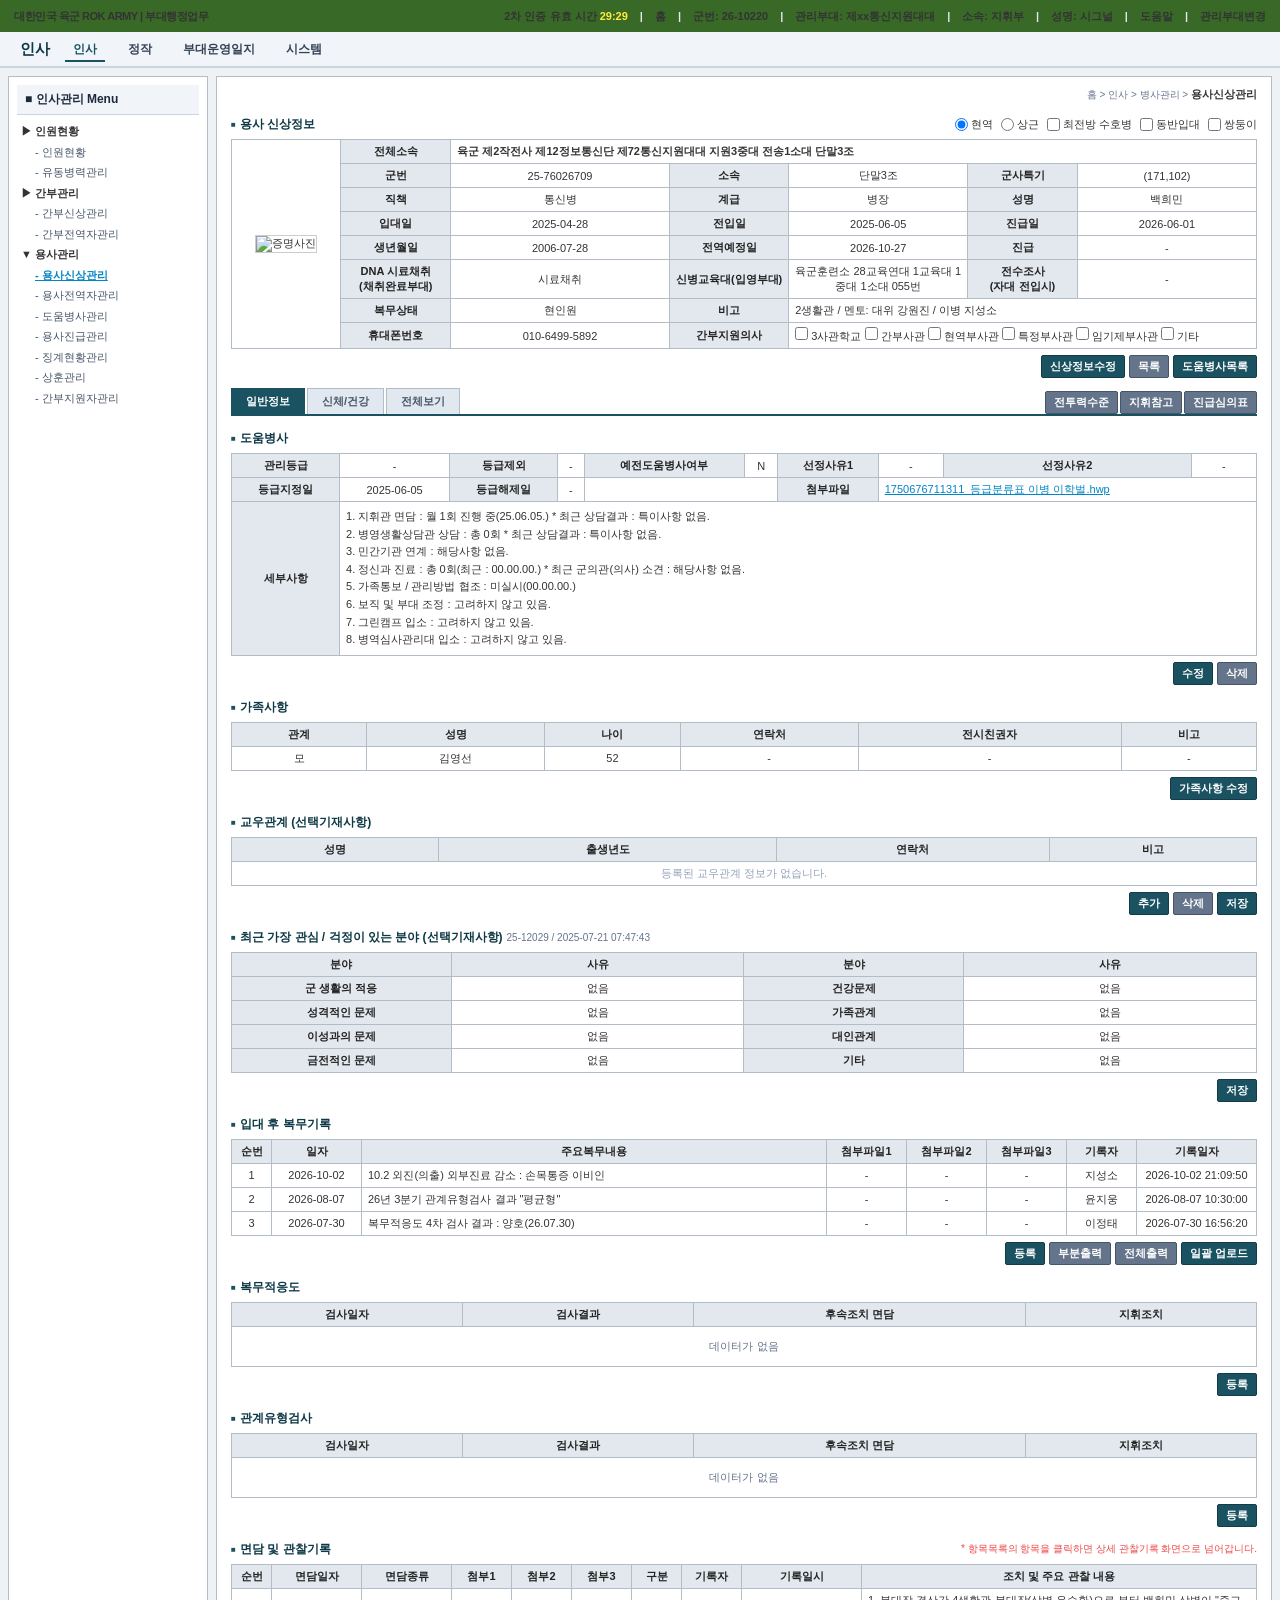
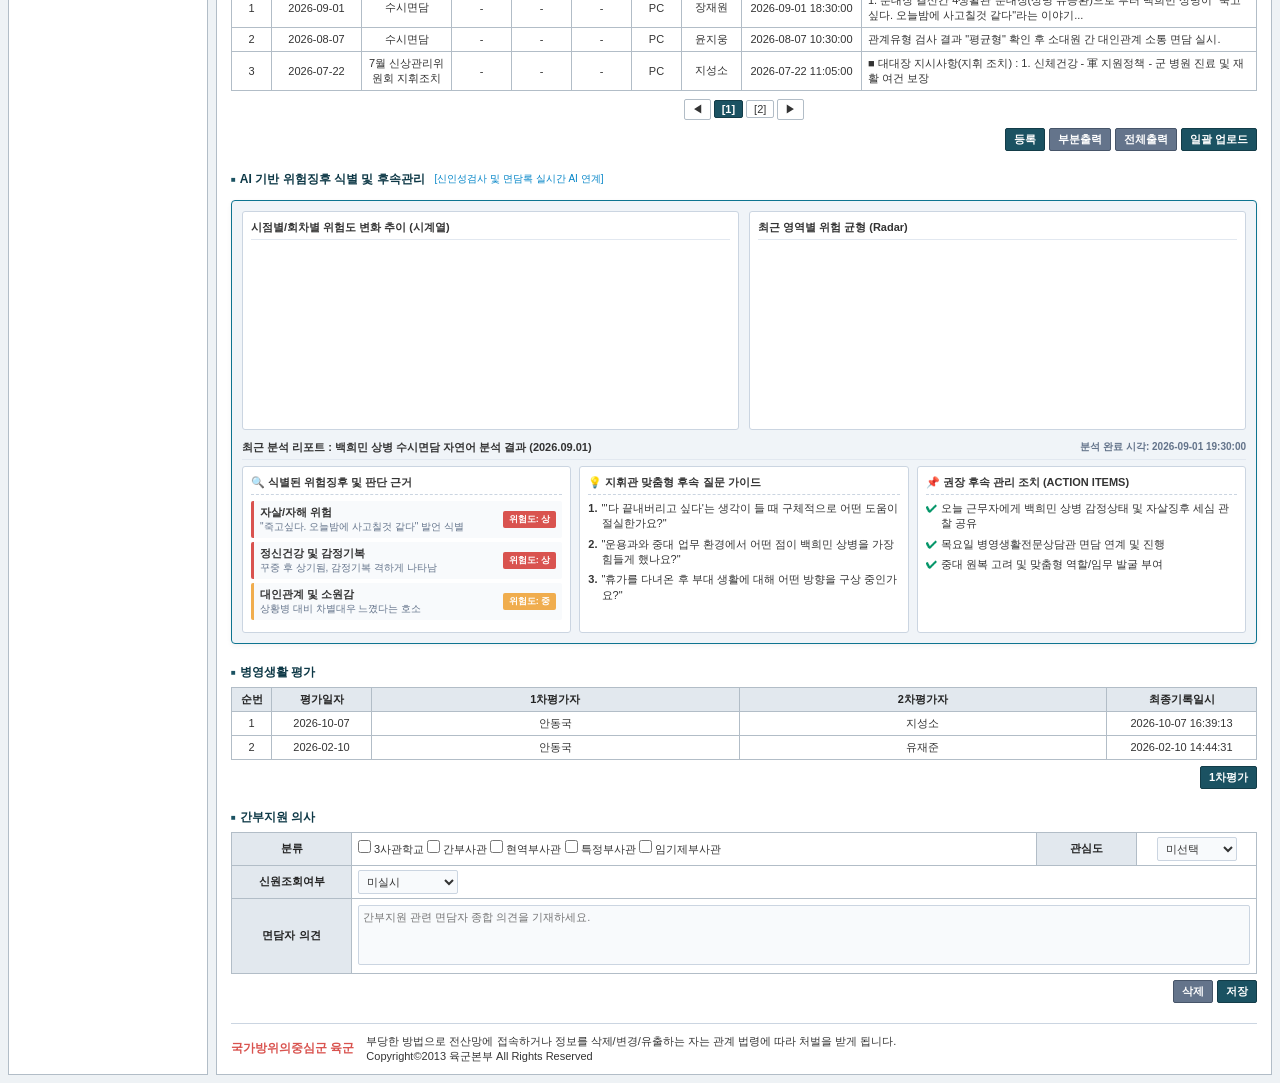
==== JSS/연통_모듈화/index.html @ 298006aa "3rd version" ====
<!DOCTYPE html>
<html lang="ko">
<head>
    <meta charset="UTF-8">
    <meta name="viewport" content="width=device-width, initial-scale=1.0">
    <title>부대행정업무 - 용사신상관리</title>
    <script src="https://cdn.jsdelivr.net/npm/chart.js"></script>
    <link rel="stylesheet" href="css/style.css">
</head>
<body>

    <!-- 상단 헤더 영역 -->
    <header class="top-system-header">
        <div class="brand">
            <span>대한민국 육군 ROK ARMY | 부대행정업무</span>
        </div>
        <div class="user-info-bar">
            <span>2차 인증 유효 시간 <strong id="timer">29:30</strong></span> |
            <span>홈</span> |
            <span>군번: 26-10220</span> |
            <span>관리부대: 제xx통신지원대대</span> |
            <span>소속: 지휘부</span> |
            <span>성명: 시그널</span> |
            <span>도움말</span> |
            <span>관리부대변경</span>
        </div>
    </header>

    <!-- 메인 네비게이션 -->
    <nav class="main-nav-bar">
        <div class="nav-title-group">
            <h1>인사</h1>
            <ul class="nav-menu-list">
                <li class="active"><a href="#">인사</a></li>
                <li><a href="#">정작</a></li>
                <li><a href="#">부대운영일지</a></li>
                <li><a href="#">시스템</a></li>
            </ul>
        </div>
    </nav>

    <div class="app-container">
        <!-- 좌측 사이드바 -->
        <aside class="sidebar">
            <div class="sidebar-title">■ 인사관리 Menu</div>
            <ul class="tree-menu">
                <li>
                    <div class="tree-node">▶ 인원현황</div>
                    <ul class="tree-sub">
                        <li>- 인원현황</li>
                        <li>- 유동병력관리</li>
                    </ul>
                </li>
                <li>
                    <div class="tree-node">▶ 간부관리</div>
                    <ul class="tree-sub">
                        <li>- 간부신상관리</li>
                        <li>- 간부전역자관리</li>
                    </ul>
                </li>
                <li>
                    <div class="tree-node">▼ 용사관리</div>
                    <ul class="tree-sub">
                        <li class="active">- 용사신상관리</li>
                        <li>- 용사전역자관리</li>
                        <li>- 도움병사관리</li>
                        <li>- 용사진급관리</li>
                        <li>- 징계현황관리</li>
                        <li>- 상훈관리</li>
                        <li>- 간부지원자관리</li>
                    </ul>
                </li>
            </ul>
        </aside>

        <!-- 메인 콘텐츠 영역 -->
        <main class="main-content">
            <div class="breadcrumb">홈 > 인사 > 병사관리 > <strong>용사신상관리</strong></div>

            <div class="section-header">
                <h2>용사 신상정보</h2>
                <div class="checkbox-group">
                    <label class="checkbox-label"><input type="radio" name="service_type" checked> 현역</label>
                    <label class="checkbox-label"><input type="radio" name="service_type"> 상근</label>
                    <label class="checkbox-label"><input type="checkbox"> 최전방 수호병</label>
                    <label class="checkbox-label"><input type="checkbox"> 동반입대</label>
                    <label class="checkbox-label"><input type="checkbox"> 쌍둥이</label>
                </div>
            </div>

            <!-- 용사 인적사항 테이블 -->
            <table class="army-table">
                <colgroup>
                    <col width="110">
                    <col width="110">
                    <col width="220">
                    <col width="110">
                    <col width="180">
                    <col width="110">
                    <col width="180">
                </colgroup>
                <tr>
                    <td rowspan="8" style="padding: 4px;">
                        <img src="https://placehold.co/95x120/1b5262/ffffff?text=ROK+ARMY" alt="증명사진" style="width: 95px; height: 120px; border: 1px solid #ccc; object-fit: cover;">
                    </td>
                    <th>전체소속</th>
                    <td colspan="5" class="left" style="font-weight: bold;">육군 제2작전사 제12정보통신단 제72통신지원대대 지원3중대 전송1소대 단말3조</td>
                </tr>
                <tr>
                    <th>군번</th>
                    <td>25-76026709</td>
                    <th>소속</th>
                    <td>단말3조</td>
                    <th>군사특기</th>
                    <td>(171,102)</td>
                </tr>
                <tr>
                    <th>직책</th>
                    <td>통신병</td>
                    <th>계급</th>
                    <td>병장</td>
                    <th>성명</th>
                    <td>백희민</td>
                </tr>
                <tr>
                    <th>입대일</th>
                    <td>2025-04-28</td>
                    <th>전입일</th>
                    <td>2025-06-05</td>
                    <th>진급일</th>
                    <td>2026-06-01</td>
                </tr>
                <tr>
                    <th>생년월일</th>
                    <td>2006-07-28</td>
                    <th>전역예정일</th>
                    <td>2026-10-27</td>
                    <th>진급</th>
                    <td>-</td>
                </tr>
                <tr>
                    <th>DNA 시료채취<br>(채취완료부대)</th>
                    <td>시료채취</td>
                    <th>신병교육대(입영부대)</th>
                    <td>육군훈련소 28교육연대 1교육대 1중대 1소대 055번</td>
                    <th>전수조사<br>(자대 전입시)</th>
                    <td>-</td>
                </tr>
                <tr>
                    <th>복무상태</th>
                    <td>현인원</td>
                    <th>비고</th>
                    <td colspan="3" class="left">2생활관 / 멘토: 대위 강원진 / 이병 지성소</td>
                </tr>
                <tr>
                    <th>휴대폰번호</th>
                    <td>010-6499-5892</td>
                    <th>간부지원의사</th>
                    <td colspan="3" class="left">
                        <label><input type="checkbox"> 3사관학교</label>
                        <label><input type="checkbox"> 간부사관</label>
                        <label><input type="checkbox"> 현역부사관</label>
                        <label><input type="checkbox"> 특정부사관</label>
                        <label><input type="checkbox"> 임기제부사관</label>
                        <label><input type="checkbox"> 기타</label>
                    </td>
                </tr>
            </table>

            <div class="btn-group" style="margin-bottom: 10px;">
                <button class="btn" onclick="showMsg('신상정보 수정 화면으로 이동합니다.')">신상정보수정</button>
                <button class="btn btn-secondary">목록</button>
                <button class="btn">도움병사목록</button>
            </div>

            <div class="tab-container">
                <div class="tab-group">
                    <div class="tab-item active">일반정보</div>
                    <div class="tab-item">신체/건강</div>
                    <div class="tab-item">전체보기</div>
                </div>
                <div class="tab-group">
                    <button class="btn btn-secondary">전투력수준</button>
                    <button class="btn btn-secondary">지휘참고</button>
                    <button class="btn btn-secondary">진급심의표</button>
                </div>
            </div>

            <!-- 도움병사 정보 -->
            <div class="section-header">
                <h2>도움병사</h2>
            </div>
            <table class="army-table">
                <tr>
                    <th>관리등급</th>
                    <td>-</td>
                    <th>등급제외</th>
                    <td>-</td>
                    <th>예전도움병사여부</th>
                    <td>N</td>
                    <th>선정사유1</th>
                    <td>-</td>
                    <th>선정사유2</th>
                    <td>-</td>
                </tr>
                <tr>
                    <th>등급지정일</th>
                    <td>2025-06-05</td>
                    <th>등급해제일</th>
                    <td>-</td>
                    <td colspan="2"></td>
                    <th>첨부파일</th>
                    <td colspan="3" class="left"><a href="#" style="color:#0284c7; text-decoration: underline;">1750676711311_등급분류표 이병 이학벌.hwp</a></td>
                </tr>
                <tr>
                    <th>세부사항</th>
                    <td colspan="9" class="left" style="line-height: 1.6; padding: 6px;">
                        1. 지휘관 면담 : 월 1회 진행 중(25.06.05.) * 최근 상담결과 : 특이사항 없음.<br>
                        2. 병영생활상담관 상담 : 총 0회 * 최근 상담결과 : 특이사항 없음.<br>
                        3. 민간기관 연계 : 해당사항 없음.<br>
                        4. 정신과 진료 : 총 0회(최근 : 00.00.00.) * 최근 군의관(의사) 소견 : 해당사항 없음.<br>
                        5. 가족통보 / 관리방법 협조 : 미실시(00.00.00.)<br>
                        6. 보직 및 부대 조정 : 고려하지 않고 있음.<br>
                        7. 그린캠프 입소 : 고려하지 않고 있음.<br>
                        8. 병역심사관리대 입소 : 고려하지 않고 있음.
                    </td>
                </tr>
            </table>
            <div class="btn-group">
                <button class="btn">수정</button>
                <button class="btn btn-secondary">삭제</button>
            </div>

            <!-- 가족사항 -->
            <div class="section-header">
                <h2>가족사항</h2>
            </div>
            <table class="army-table">
                <thead>
                    <tr>
                        <th>관계</th>
                        <th>성명</th>
                        <th>나이</th>
                        <th>연락처</th>
                        <th>전시친권자</th>
                        <th>비고</th>
                    </tr>
                </thead>
                <tbody>
                    <tr>
                        <td>모</td>
                        <td>김영선</td>
                        <td>52</td>
                        <td>-</td>
                        <td>-</td>
                        <td>-</td>
                    </tr>
                </tbody>
            </table>
            <div class="btn-group">
                <button class="btn">가족사항 수정</button>
            </div>

            <!-- 교우관계 -->
            <div class="section-header">
                <h2>교우관계 (선택기재사항)</h2>
            </div>
            <table class="army-table">
                <thead>
                    <tr>
                        <th>성명</th>
                        <th>출생년도</th>
                        <th>연락처</th>
                        <th>비고</th>
                    </tr>
                </thead>
                <tbody>
                    <tr>
                        <td colspan="4" style="color: #94a3b8;">등록된 교우관계 정보가 없습니다.</td>
                    </tr>
                </tbody>
            </table>
            <div class="btn-group">
                <button class="btn">추가</button>
                <button class="btn btn-secondary">삭제</button>
                <button class="btn">저장</button>
            </div>

            <!-- 최근 가장 관심/걱정 분야 -->
            <div class="section-header">
                <h2>최근 가장 관심 / 걱정이 있는 분야 (선택기재사항) <span style="font-size:10px; font-weight:normal; color:#64748b;">25-12029 / 2025-07-21 07:47:43</span></h2>
            </div>
            <table class="army-table">
                <colgroup>
                    <col width="150">
                    <col width="200">
                    <col width="150">
                    <col width="200">
                </colgroup>
                <tr>
                    <th>분야</th>
                    <th>사유</th>
                    <th>분야</th>
                    <th>사유</th>
                </tr>
                <tr>
                    <th>군 생활의 적응</th>
                    <td>없음</td>
                    <th>건강문제</th>
                    <td>없음</td>
                </tr>
                <tr>
                    <th>성격적인 문제</th>
                    <td>없음</td>
                    <th>가족관계</th>
                    <td>없음</td>
                </tr>
                <tr>
                    <th>이성과의 문제</th>
                    <td>없음</td>
                    <th>대인관계</th>
                    <td>없음</td>
                </tr>
                <tr>
                    <th>금전적인 문제</th>
                    <td>없음</td>
                    <th>기타</th>
                    <td>없음</td>
                </tr>
            </table>
            <div class="btn-group">
                <button class="btn">저장</button>
            </div>

            <!-- 입대 후 복무기록 -->
            <div class="section-header">
                <h2>입대 후 복무기록</h2>
            </div>
            <table class="army-table" id="serviceRecordTable">
                <thead>
                    <tr>
                        <th width="40">순번</th>
                        <th width="90">일자</th>
                        <th>주요복무내용</th>
                        <th width="80">첨부파일1</th>
                        <th width="80">첨부파일2</th>
                        <th width="80">첨부파일3</th>
                        <th width="70">기록자</th>
                        <th width="120">기록일자</th>
                    </tr>
                </thead>
                <tbody>
                    <tr>
                        <td>1</td>
                        <td>2026-10-02</td>
                        <td class="left">10.2 외진(의출) 외부진료 감소 : 손목통증 이비인</td>
                        <td>-</td>
                        <td>-</td>
                        <td>-</td>
                        <td>지성소</td>
                        <td>2026-10-02 21:09:50</td>
                    </tr>
                    <tr>
                        <td>2</td>
                        <td>2026-08-07</td>
                        <td class="left">26년 3분기 관계유형검사 결과 "평균형"</td>
                        <td>-</td>
                        <td>-</td>
                        <td>-</td>
                        <td>윤지웅</td>
                        <td>2026-08-07 10:30:00</td>
                    </tr>
                    <tr>
                        <td>3</td>
                        <td>2026-07-30</td>
                        <td class="left">복무적응도 4차 검사 결과 : 양호(26.07.30)</td>
                        <td>-</td>
                        <td>-</td>
                        <td>-</td>
                        <td>이정태</td>
                        <td>2026-07-30 16:56:20</td>
                    </tr>
                </tbody>
            </table>
            <div class="btn-group">
                <button class="btn">등록</button>
                <button class="btn btn-secondary">부분출력</button>
                <button class="btn btn-secondary">전체출력</button>
                <button class="btn">일괄 업로드</button>
            </div>

            <!-- 복무적응도 -->
            <div class="section-header">
                <h2>복무적응도</h2>
            </div>
            <table class="army-table">
                <thead>
                    <tr>
                        <th>검사일자</th>
                        <th>검사결과</th>
                        <th>후속조치 면담</th>
                        <th>지휘조치</th>
                    </tr>
                </thead>
                <tbody>
                    <tr>
                        <td colspan="4" style="padding: 12px; color: #64748b;">데이터가 없음</td>
                    </tr>
                </tbody>
            </table>
            <div class="btn-group">
                <button class="btn">등록</button>
            </div>

            <!-- 관계유형검사 -->
            <div class="section-header">
                <h2>관계유형검사</h2>
            </div>
            <table class="army-table">
                <thead>
                    <tr>
                        <th>검사일자</th>
                        <th>검사결과</th>
                        <th>후속조치 면담</th>
                        <th>지휘조치</th>
                    </tr>
                </thead>
                <tbody>
                    <tr>
                        <td colspan="4" style="padding: 12px; color: #64748b;">데이터가 없음</td>
                    </tr>
                </tbody>
            </table>
            <div class="btn-group">
                <button class="btn">등록</button>
            </div>


            <!-- [요청사항 3] 면담 및 관찰기록 (AI 위험징후 식별 상단으로 이동) -->
            <div id="counselingListView">
                <div class="section-header">
                    <h2>면담 및 관찰기록</h2>
                    <span style="font-size:10px; color:#ef4444;">* 항목목록의 항목을 클릭하면 상세 관찰기록 화면으로 넘어갑니다.</span>
                </div>
                <table class="army-table" id="counselingTable">
                    <thead>
                        <tr>
                            <th width="40">순번</th>
                            <th width="90">면담일자</th>
                            <th width="90">면담종류</th>
                            <th width="60">첨부1</th>
                            <th width="60">첨부2</th>
                            <th width="60">첨부3</th>
                            <th width="50">구분</th>
                            <th width="60">기록자</th>
                            <th width="120">기록일시</th>
                            <th>조치 및 주요 관찰 내용</th>
                        </tr>
                    </thead>
                    <tbody id="counselingTbody">
                    </tbody>
                </table>

                <!-- [요청사항 2] 페이징 컨트롤 (3개 단위, [◀] [1] [2] [▶]) -->
                <div class="pagination" id="paginationControls"></div>

                <div class="btn-group">
                    <button class="btn" onclick="showMsg('면담 및 관찰기록 등록 화면으로 이동합니다.')">등록</button>
                    <button class="btn btn-secondary">부분출력</button>
                    <button class="btn btn-secondary">전체출력</button>
                    <button class="btn">일괄 업로드</button>
                </div>
            </div>

            <!-- 면담 및 관찰기록 상세 화면 (요청사항 1: 면담자 '백희민' 고정) -->
            <div id="counselingDetailView" style="display: none;">
                <div class="section-header dash-header">
                    <h2>- 면담 및 관찰기록</h2>
                    <div class="btn-group">
                        <button class="btn" onclick="showMsg('등록 화면으로 이동합니다.');">등록</button>
                    </div>
                </div>
                <table class="army-table">
                    <colgroup>
                        <col width="100">
                        <col width="180">
                        <col width="100">
                        <col width="180">
                        <col width="90">
                        <col width="100">
                        <col width="90">
                        <col>
                    </colgroup>
                    <tr>
                        <th>면담자</th>
                        <td id="dtlInterviewer" style="font-weight:bold;">백희민</td>
                        <th>면담일자</th>
                        <td id="dtlDate">2026-09-01</td>
                        <th>구분</th>
                        <td colspan="3" class="left" id="dtlCategory">PC</td>
                    </tr>
                    <tr>
                        <th>면담종류</th>
                        <td colspan="7" class="left" id="dtlType" style="font-weight:bold;">수시면담</td>
                    </tr>
                    <tr>
                        <th style="vertical-align: middle;">내용</th>
                        <td colspan="7" class="left" id="dtlContent" style="padding: 8px; line-height: 1.6; white-space: pre-line; vertical-align: top; min-height: 180px;"></td>
                    </tr>
                    <tr>
                        <th>기록자</th>
                        <td id="dtlWriter">장재원</td>
                        <th>최초기록일시</th>
                        <td id="dtlFirstTime">2026-09-01</td>
                        <th>최종수정일시</th>
                        <td id="dtlLastTime">2026-09-01</td>
                        <th>조치결과</th>
                        <td id="dtlAction" class="left"></td>
                    </tr>
                    <tr>
                        <th>첨부파일</th>
                        <td colspan="7" class="left" id="dtlFile1">-</td>
                    </tr>
                    <tr>
                        <th>첨부파일2</th>
                        <td colspan="7" class="left" id="dtlFile2">-</td>
                    </tr>
                    <tr>
                        <th>첨부파일3</th>
                        <td colspan="7" class="left" id="dtlFile3">-</td>
                    </tr>
                </table>

                <div class="btn-group" style="margin-top: 6px; margin-bottom: 10px;">
                    <button class="btn" id="btnModify" style="display:none;" onclick="showMsg('수정 화면으로 이동합니다.');">수정</button>
                    <button class="btn btn-secondary" id="btnDelete" style="display:none;" onclick="showMsg('삭제 처리 기능입니다.');">삭제</button>
                    <button class="btn" onclick="hideCounselingDetail()">목록</button>
                </div>
            </div>


            <!-- [요청사항 3] AI 기반 위험징후 식별 및 후속관리 (면담기록 하단으로 이동) -->
            <div class="section-header" style="margin-top: 20px;">
                <h2>AI 기반 위험징후 식별 및 후속관리 <span style="font-size:10px; font-weight:normal; color:#0284c7; margin-left:6px;">[신인성검사 및 면담록 실시간 AI 연계]</span></h2>
            </div>

            <div class="ai-analysis-container">
                <div class="ai-grid-layout">
                    <div class="ai-card">
                        <div class="ai-card-title">
                            <span>시점별/회차별 위험도 변화 추이 (시계열)</span>
                        </div>
                        <div class="chart-wrapper">
                            <canvas id="lineChart"></canvas>
                        </div>
                    </div>

                    <div class="ai-card">
                        <div class="ai-card-title">
                            <span>최근 영역별 위험 균형 (Radar)</span>
                        </div>
                        <div class="chart-wrapper">
                            <canvas id="radarChart"></canvas>
                        </div>
                    </div>
                </div>

                <div class="ai-card-title" style="margin-bottom:6px;">
                    <span style="font-size:11px;" id="reportTitle">최근 분석 리포트 : 백희민 상병 수시면담 자연어 분석 결과 (2026.09.01)</span>
                    <span style="font-size:10px; color:#64748b;" id="reportTime">분석 완료 시각: 2026-09-01 19:30:00</span>
                </div>

                <div class="report-grid">
                    <div class="report-box">
                        <div class="report-box-header">
                            <span>🔍 식별된 위험징후 및 판단 근거</span>
                        </div>
                        <div class="risk-item high">
                            <div>
                                <strong>자살/자해 위험</strong><br>
                                <span style="color:#64748b; font-size:10px;">"죽고싶다. 오늘밤에 사고칠것 같다" 발언 식별</span>
                            </div>
                            <span class="badge badge-danger">위험도: 상</span>
                        </div>
                        <div class="risk-item high">
                            <div>
                                <strong>정신건강 및 감정기복</strong><br>
                                <span style="color:#64748b; font-size:10px;">꾸중 후 상기됨, 감정기복 격하게 나타남</span>
                            </div>
                            <span class="badge badge-danger">위험도: 상</span>
                        </div>
                        <div class="risk-item medium">
                            <div>
                                <strong>대인관계 및 소원감</strong><br>
                                <span style="color:#64748b; font-size:10px;">상황병 대비 차별대우 느꼈다는 호소</span>
                            </div>
                            <span class="badge badge-warning">위험도: 중</span>
                        </div>
                    </div>

                    <div class="report-box">
                        <div class="report-box-header">
                            <span>💡 지휘관 맞춤형 후속 질문 가이드</span>
                        </div>
                        <ol class="guide-list">
                            <li><strong>1.</strong> "'다 끝내버리고 싶다'는 생각이 들 때 구체적으로 어떤 도움이 절실한가요?"</li>
                            <li><strong>2.</strong> "운용과와 중대 업무 환경에서 어떤 점이 백희민 상병을 가장 힘들게 했나요?"</li>
                            <li><strong>3.</strong> "휴가를 다녀온 후 부대 생활에 대해 어떤 방향을 구상 중인가요?"</li>
                        </ol>
                    </div>

                    <div class="report-box">
                        <div class="report-box-header">
                            <span>📌 권장 후속 관리 조치 (ACTION ITEMS)</span>
                        </div>
                        <ul class="action-list">
                            <li>오늘 근무자에게 백희민 상병 감정상태 및 자살징후 세심 관찰 공유</li>
                            <li>목요일 병영생활전문상담관 면담 연계 및 진행</li>
                            <li>중대 원복 고려 및 맞춤형 역할/임무 발굴 부여</li>
                        </ul>
                    </div>
                </div>
            </div>


            <!-- 병영생활 평가 -->
            <div class="section-header" style="margin-top:20px;">
                <h2>병영생활 평가</h2>
            </div>
            <table class="army-table">
                <thead>
                    <tr>
                        <th width="40">순번</th>
                        <th width="100">평가일자</th>
                        <th>1차평가자</th>
                        <th>2차평가자</th>
                        <th width="150">최종기록일시</th>
                    </tr>
                </thead>
                <tbody>
                    <tr>
                        <td>1</td>
                        <td>2026-10-07</td>
                        <td>안동국</td>
                        <td>지성소</td>
                        <td>2026-10-07 16:39:13</td>
                    </tr>
                    <tr>
                        <td>2</td>
                        <td>2026-02-10</td>
                        <td>안동국</td>
                        <td>유재준</td>
                        <td>2026-02-10 14:44:31</td>
                    </tr>
                </tbody>
            </table>
            <div class="btn-group">
                <button class="btn">1차평가</button>
            </div>

            <!-- 간부지원 의사 -->
            <div class="section-header" style="margin-top:20px;">
                <h2>간부지원 의사</h2>
            </div>
            <table class="army-table">
                <colgroup>
                    <col width="120">
                    <col>
                    <col width="100">
                    <col width="120">
                </colgroup>
                <tr>
                    <th>분류</th>
                    <td class="left">
                        <label><input type="checkbox"> 3사관학교</label>
                        <label><input type="checkbox"> 간부사관</label>
                        <label><input type="checkbox"> 현역부사관</label>
                        <label><input type="checkbox"> 특정부사관</label>
                        <label><input type="checkbox"> 임기제부사관</label>
                    </td>
                    <th>관심도</th>
                    <td>
                        <select class="ai-select" style="width: 80px;">
                            <option>미선택</option>
                        </select>
                    </td>
                </tr>
                <tr>
                    <th>신원조회여부</th>
                    <td colspan="3" class="left">
                        <select class="ai-select" style="width: 100px;">
                            <option>미실시</option>
                        </select>
                    </td>
                </tr>
                <tr>
                    <th>면담자 의견</th>
                    <td colspan="3" style="padding: 6px;">
                        <textarea class="ai-textarea" style="height: 60px;" placeholder="간부지원 관련 면담자 종합 의견을 기재하세요."></textarea>
                    </td>
                </tr>
            </table>
            <div class="btn-group">
                <button class="btn btn-secondary">삭제</button>
                <button class="btn">저장</button>
            </div>

            <footer class="footer-banner">
                <div style="font-weight:bold; color:#d9534f; font-size:12px;">국가방위의중심군 육군</div>
                <div>부당한 방법으로 전산망에 접속하거나 정보를 삭제/변경/유출하는 자는 관계 법령에 따라 처벌을 받게 됩니다.<br>Copyright©2013 육군본부 All Rights Reserved</div>
            </footer>
        </main>
    </div>

    <!-- 커스텀 알림 모달 -->
    <div id="armyModal" class="army-modal-overlay" style="display: none;">
        <div class="army-modal-box">
            <div class="army-modal-header">부대행정업무 시스템 알림</div>
            <div class="army-modal-body" id="armyModalMsg">처리되었습니다.</div>
            <div class="army-modal-footer">
                <button class="btn" onclick="closeMsg()">확인</button>
            </div>
        </div>
    </div>

    <script src="js/counseling-data.js"></script>
    <script src="js/common.js"></script>
    <script src="js/counseling.js"></script>
    <script src="js/charts.js"></script>
</body>
</html>
---- JSS/연통_모듈화/css/style.css ----
:root {
            --army-header-bg: #386927;
            --army-menu-bg: #4a5c43;
            --main-border-color: #b2bdc7;
            --table-header-bg: #e2e8ee;
            --table-header-text: #222222;
            --accent-teal: #1b5262;
            --accent-teal-hover: #133c48;
            --section-title-color: #0d3846;
            --light-bg: #f8fafc;
            --sub-bg: #edf2f7;
            --border-light: #cbd5e1;
            --danger-red: #d9534f;
            --warning-orange: #f0ad4e;
            --info-blue: #0284c7;
        }

        * {
            box-sizing: border-box;
            margin: 0;
            padding: 0;
            font-family: 'Malgun Gothic', '맑은 고딕', Dotum, '돋움', sans-serif;
            font-size: 11px;
            color: #333333;
        }

        body {
            background-color: #eef2f5;
            overflow-x: auto;
            min-width: 1280px;
        }

        /* 상단 시스템 헤더 */
        .top-system-header {
            background-color: var(--army-header-bg);
            color: #ffffff;
            height: 32px;
            display: flex;
            align-items: center;
            justify-content: space-between;
            padding: 0 14px;
            font-weight: bold;
            box-shadow: 0 1px 3px rgba(0,0,0,0.2);
        }

        .top-system-header .brand {
            display: flex;
            align-items: center;
            gap: 8px;
            font-size: 13px;
            letter-spacing: -0.5px;
            color: #ffffff;
        }

        .top-system-header .user-info-bar {
            display: flex;
            align-items: center;
            gap: 12px;
            font-size: 11px;
            color: #e2e8f0;
        }

        .user-info-bar span strong {
            color: #ffeb3b;
        }

        /* 메인 메뉴 네비게이션 */
        .main-nav-bar {
            background-color: #f1f5f9;
            border-bottom: 2px solid #cbd5e1;
            height: 36px;
            display: flex;
            align-items: center;
            padding: 0 20px;
            justify-content: space-between;
        }

        .nav-title-group {
            display: flex;
            align-items: center;
            gap: 15px;
        }

        .nav-title-group h1 {
            font-size: 15px;
            color: var(--section-title-color);
            font-weight: bold;
        }

        .nav-menu-list {
            display: flex;
            gap: 15px;
            list-style: none;
        }

        .nav-menu-list li a {
            text-decoration: none;
            font-size: 12px;
            font-weight: bold;
            color: #334155;
            padding: 4px 8px;
        }

        .nav-menu-list li.active a {
            color: var(--accent-teal);
            border-bottom: 2px solid var(--accent-teal);
        }

        /* 앱 레이아웃 구조 */
        .app-container {
            display: flex;
            width: 100%;
            min-height: calc(100vh - 86px);
            padding: 8px;
            gap: 8px;
        }

        .sidebar {
            width: 200px;
            background: #ffffff;
            border: 1px solid var(--main-border-color);
            padding: 8px;
            flex-shrink: 0;
        }

        .sidebar-title {
            background: #f1f5f9;
            padding: 6px 8px;
            font-weight: bold;
            font-size: 12px;
            border-bottom: 1px solid #cbd5e1;
            margin-bottom: 8px;
            color: #1e293b;
        }

        .tree-menu {
            list-style: none;
            padding-left: 4px;
        }

        .tree-menu li {
            margin: 4px 0;
            line-height: 1.5;
        }

        .tree-menu .tree-node {
            font-weight: bold;
            display: flex;
            align-items: center;
            gap: 4px;
            cursor: pointer;
        }

        .tree-menu .tree-sub {
            padding-left: 14px;
            list-style: none;
        }

        .tree-menu .tree-sub li {
            font-weight: normal;
            color: #475569;
            cursor: pointer;
        }

        .tree-menu .tree-sub li.active {
            color: #0284c7;
            font-weight: bold;
            text-decoration: underline;
        }

        .main-content {
            flex-grow: 1;
            background: #ffffff;
            border: 1px solid var(--main-border-color);
            padding: 10px 14px;
            overflow-y: auto;
        }

        .breadcrumb {
            text-align: right;
            font-size: 10px;
            color: #64748b;
            margin-bottom: 6px;
        }

        /* 섹션 타이틀 헤더 */
        .section-header {
            display: flex;
            justify-content: space-between;
            align-items: center;
            margin-top: 14px;
            margin-bottom: 4px;
            padding-bottom: 2px;
        }

        .section-header h2 {
            font-size: 12px;
            font-weight: bold;
            color: var(--section-title-color);
            display: flex;
            align-items: center;
            gap: 4px;
        }

        .section-header h2::before {
            content: "■";
            font-size: 8px;
            color: var(--accent-teal);
        }

        .section-header.dash-header h2::before {
            content: "-";
            font-size: 12px;
            color: #333333;
            margin-right: 2px;
        }

        /* 부대행정 표준 테이블 */
        .army-table {
            width: 100%;
            border-collapse: collapse;
            border: 1px solid var(--main-border-color);
            margin-bottom: 6px;
            background: #ffffff;
        }

        .army-table th, .army-table td {
            border: 1px solid var(--main-border-color);
            padding: 4px 6px;
            text-align: center;
            vertical-align: middle;
            height: 24px;
        }

        .army-table th {
            background-color: var(--table-header-bg);
            font-weight: bold;
            color: var(--table-header-text);
            white-space: nowrap;
        }

        .army-table td.left {
            text-align: left;
        }

        /* 버튼 및 페이징 */
        .btn-group {
            display: flex;
            gap: 4px;
            justify-content: flex-end;
        }

        .btn {
            background-color: var(--accent-teal);
            color: #ffffff;
            border: 1px solid #133c48;
            padding: 3px 8px;
            font-size: 11px;
            cursor: pointer;
            border-radius: 2px;
            font-weight: bold;
            transition: all 0.15s ease;
        }

        .btn:hover {
            background-color: var(--accent-teal-hover);
        }

        .btn-secondary {
            background-color: #64748b;
            border-color: #475569;
        }

        .btn-secondary:hover {
            background-color: #475569;
        }

        .clickable-row {
            cursor: pointer;
        }
        .clickable-row:hover {
            background-color: #f1f5f9;
        }

        .pagination {
            display: flex;
            justify-content: center;
            align-items: center;
            gap: 3px;
            margin: 8px 0;
        }

        .pagination-btn {
            border: 1px solid #b2bdc7;
            background-color: #ffffff;
            color: #333333;
            padding: 2px 7px;
            font-size: 11px;
            cursor: pointer;
            border-radius: 2px;
        }

        .pagination-btn.active {
            background-color: var(--accent-teal);
            color: #ffffff;
            font-weight: bold;
            border-color: #133c48;
        }

        .pagination-btn:hover:not(.active) {
            background-color: #e2e8ee;
        }

        /* 탭 구조 */
        .tab-container {
            display: flex;
            justify-content: space-between;
            align-items: flex-end;
            border-bottom: 2px solid var(--accent-teal);
            margin-top: 10px;
            margin-bottom: 8px;
        }

        .tab-group {
            display: flex;
            gap: 2px;
        }

        .tab-item {
            padding: 5px 14px;
            background: #e2e8f0;
            border: 1px solid var(--main-border-color);
            border-bottom: none;
            cursor: pointer;
            font-weight: bold;
            color: #475569;
        }

        .tab-item.active {
            background: var(--accent-teal);
            color: #ffffff;
            border-color: var(--accent-teal);
        }

        /* AI 분석 컨테이너 */
        .ai-analysis-container {
            background: #f0f4f8;
            border: 1px solid #0e7490;
            border-radius: 4px;
            padding: 10px;
            margin: 10px 0 14px 0;
            box-shadow: 0 2px 5px rgba(0, 0, 0, 0.05);
        }

        .ai-grid-layout {
            display: grid;
            grid-template-columns: 1fr 1fr;
            gap: 10px;
            margin-bottom: 10px;
        }

        .ai-card {
            background: #ffffff;
            border: 1px solid #cbd5e1;
            border-radius: 3px;
            padding: 8px;
            display: flex;
            flex-direction: column;
        }

        .ai-card-title {
            font-size: 11px;
            font-weight: bold;
            color: #0f172a;
            border-bottom: 1px solid #e2e8f0;
            padding-bottom: 4px;
            margin-bottom: 6px;
            display: flex;
            align-items: center;
            justify-content: space-between;
        }

        .ai-select, .ai-input, .ai-textarea {
            width: 100%;
            border: 1px solid #cbd5e1;
            padding: 4px;
            border-radius: 2px;
            font-size: 11px;
            background: #f8fafc;
        }

        .ai-textarea {
            height: 75px;
            resize: none;
            line-height: 1.4;
        }

        .chart-wrapper {
            position: relative;
            height: 175px;
            width: 100%;
        }

        .report-grid {
            display: grid;
            grid-template-columns: 1fr 1fr 1fr;
            gap: 8px;
        }

        .report-box {
            background: #ffffff;
            border: 1px solid #cbd5e1;
            padding: 8px;
            border-radius: 3px;
        }

        .report-box-header {
            font-weight: bold;
            color: #1e293b;
            margin-bottom: 6px;
            display: flex;
            align-items: center;
            gap: 4px;
            border-bottom: 1px dashed #cbd5e1;
            padding-bottom: 4px;
        }

        .risk-item {
            display: flex;
            justify-content: space-between;
            align-items: center;
            margin-bottom: 4px;
            padding: 4px 6px;
            background: #f8fafc;
            border-radius: 2px;
            border-left: 3px solid #64748b;
        }

        .risk-item.high { border-left-color: var(--danger-red); }
        .risk-item.medium { border-left-color: var(--warning-orange); }

        .badge {
            padding: 2px 6px;
            border-radius: 2px;
            color: #fff;
            font-size: 9px;
            font-weight: bold;
        }

        .badge-danger { background-color: var(--danger-red); }
        .badge-warning { background-color: var(--warning-orange); }
        .badge-info { background-color: var(--info-blue); }

        .guide-list, .action-list {
            list-style: none;
            padding-left: 0;
        }

        .guide-list li, .action-list li {
            margin-bottom: 5px;
            line-height: 1.4;
            display: flex;
            align-items: flex-start;
            gap: 4px;
        }

        .action-list li::before {
            content: "✔";
            color: #059669;
            font-weight: bold;
        }

        .footer-banner {
            margin-top: 20px;
            padding-top: 10px;
            border-top: 1px solid #cbd5e1;
            display: flex;
            align-items: center;
            gap: 12px;
            color: #64748b;
        }

        .checkbox-group {
            display: flex;
            gap: 8px;
            flex-wrap: wrap;
        }

        .checkbox-label {
            display: flex;
            align-items: center;
            gap: 3px;
            cursor: pointer;
        }

        /* 육군 인트라넷 전용 알림 모달 */
        .army-modal-overlay {
            position: fixed;
            top: 0; left: 0; right: 0; bottom: 0;
            background: rgba(0, 0, 0, 0.4);
            display: flex;
            align-items: center;
            justify-content: center;
            z-index: 9999;
        }

        .army-modal-box {
            background: #ffffff;
            border: 2px solid var(--accent-teal);
            width: 320px;
            box-shadow: 0 4px 10px rgba(0,0,0,0.3);
            border-radius: 3px;
        }

        .army-modal-header {
            background: var(--accent-teal);
            color: #ffffff;
            font-weight: bold;
            padding: 6px 10px;
            font-size: 12px;
        }

        .army-modal-body {
            padding: 16px 12px;
            text-align: center;
            font-size: 11px;
            color: #333333;
            line-height: 1.5;
        }

        .army-modal-footer {
            padding: 6px 10px;
            background: #f8fafc;
            border-top: 1px solid var(--main-border-color);
            text-align: center;
        }
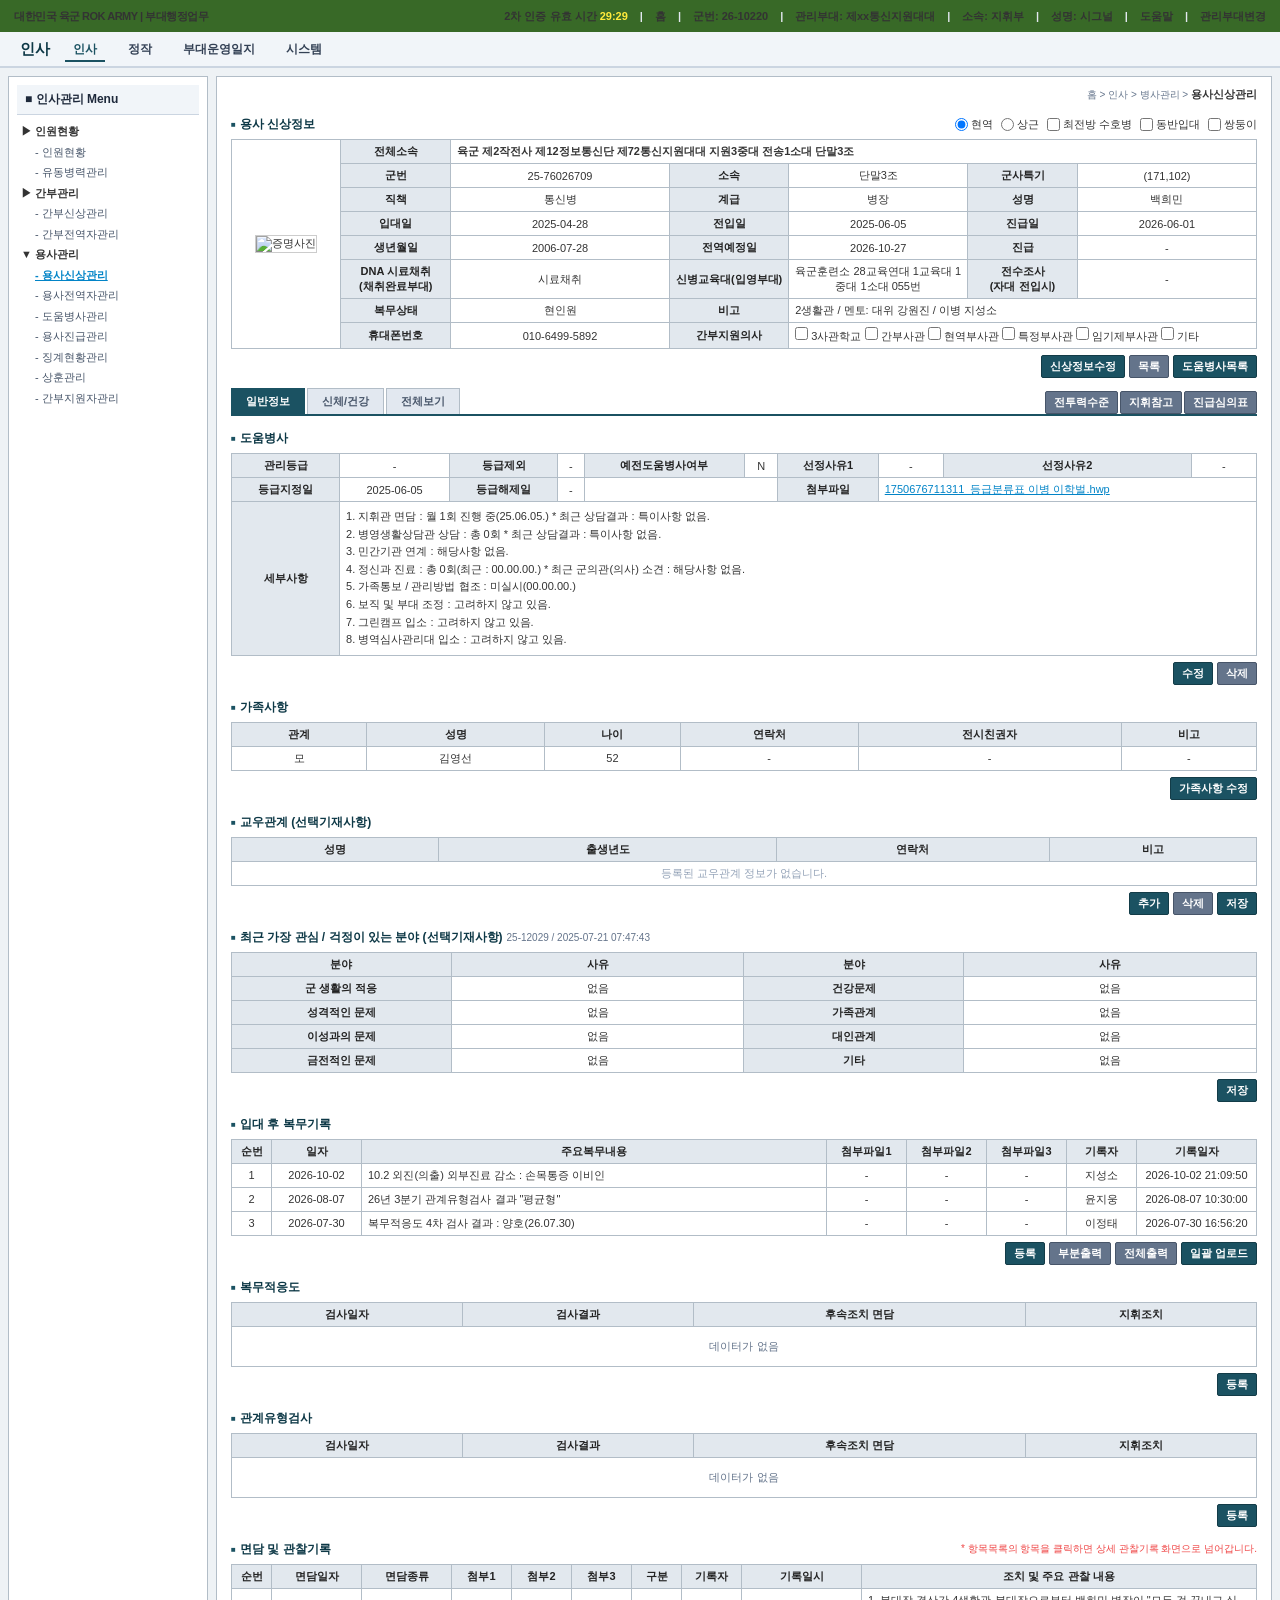
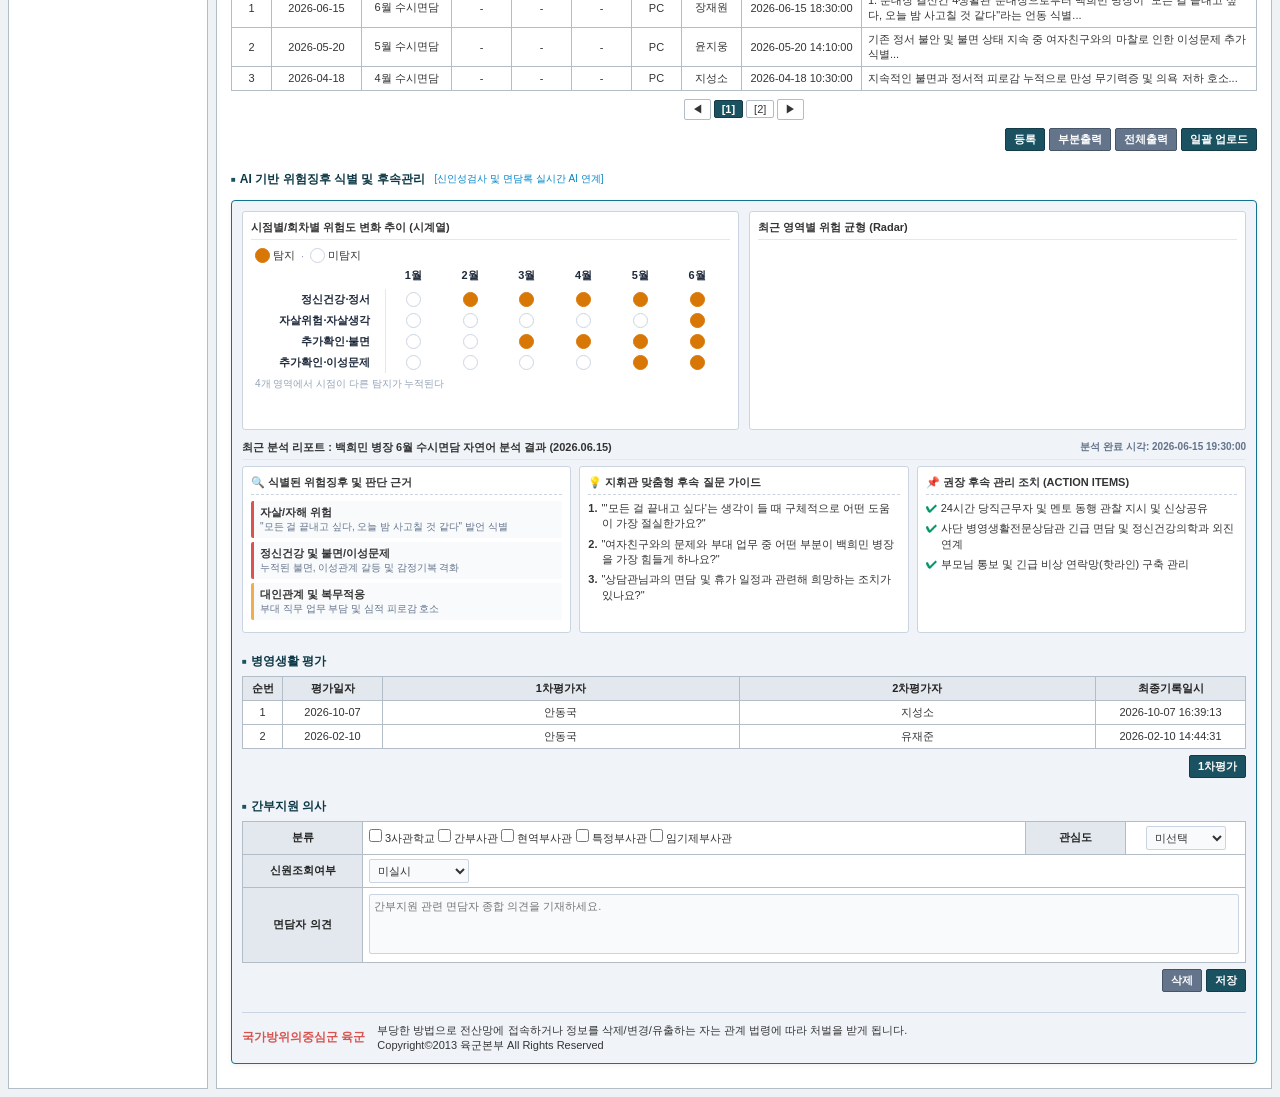
==== commit 7c43674f: "4번째 커밋" ====
--- a/JSS/연통_모듈화/index.html
+++ b/JSS/연통_모듈화/index.html
@@ -551,7 +551,7 @@
                             <span>시점별/회차별 위험도 변화 추이 (시계열)</span>
                         </div>
                         <div class="chart-wrapper">
-                            <canvas id="lineChart"></canvas>
+                            <div id="lineChart"></div>
                         </div>
                     </div>
 
@@ -566,8 +566,8 @@
                 </div>
 
                 <div class="ai-card-title" style="margin-bottom:6px;">
-                    <span style="font-size:11px;" id="reportTitle">최근 분석 리포트 : 백희민 상병 수시면담 자연어 분석 결과 (2026.09.01)</span>
-                    <span style="font-size:10px; color:#64748b;" id="reportTime">분석 완료 시각: 2026-09-01 19:30:00</span>
+                    <span style="font-size:11px;" id="reportTitle">최근 분석 리포트 : 백희민 병장 6월 수시면담 자연어 분석 결과 (2026.06.15)</span>
+                    <span style="font-size:10px; color:#64748b;" id="reportTime">분석 완료 시각: 2026-06-15 19:30:00</span>
                 </div>
 
                 <div class="report-grid">
@@ -578,23 +578,23 @@
                         <div class="risk-item high">
                             <div>
                                 <strong>자살/자해 위험</strong><br>
-                                <span style="color:#64748b; font-size:10px;">"죽고싶다. 오늘밤에 사고칠것 같다" 발언 식별</span>
+                                <span style="color:#64748b; font-size:10px;">"모든 걸 끝내고 싶다, 오늘 밤 사고칠 것 같다" 발언 식별</span>
                             </div>
-                            <span class="badge badge-danger">위험도: 상</span>
+                            
                         </div>
                         <div class="risk-item high">
                             <div>
-                                <strong>정신건강 및 감정기복</strong><br>
-                                <span style="color:#64748b; font-size:10px;">꾸중 후 상기됨, 감정기복 격하게 나타남</span>
+                                <strong>정신건강 및 불면/이성문제</strong><br>
+                                <span style="color:#64748b; font-size:10px;">누적된 불면, 이성관계 갈등 및 감정기복 격화</span>
                             </div>
-                            <span class="badge badge-danger">위험도: 상</span>
+                            
                         </div>
                         <div class="risk-item medium">
                             <div>
-                                <strong>대인관계 및 소원감</strong><br>
-                                <span style="color:#64748b; font-size:10px;">상황병 대비 차별대우 느꼈다는 호소</span>
+                                <strong>대인관계 및 복무적응</strong><br>
+                                <span style="color:#64748b; font-size:10px;">부대 직무 업무 부담 및 심적 피로감 호소</span>
                             </div>
-                            <span class="badge badge-warning">위험도: 중</span>
+                            
                         </div>
                     </div>
 
@@ -603,9 +603,9 @@
                             <span>💡 지휘관 맞춤형 후속 질문 가이드</span>
                         </div>
                         <ol class="guide-list">
-                            <li><strong>1.</strong> "'다 끝내버리고 싶다'는 생각이 들 때 구체적으로 어떤 도움이 절실한가요?"</li>
-                            <li><strong>2.</strong> "운용과와 중대 업무 환경에서 어떤 점이 백희민 상병을 가장 힘들게 했나요?"</li>
-                            <li><strong>3.</strong> "휴가를 다녀온 후 부대 생활에 대해 어떤 방향을 구상 중인가요?"</li>
+                            <li><strong>1.</strong> "'모든 걸 끝내고 싶다'는 생각이 들 때 구체적으로 어떤 도움이 가장 절실한가요?"</li>
+                            <li><strong>2.</strong> "여자친구와의 문제와 부대 업무 중 어떤 부분이 백희민 병장을 가장 힘들게 하나요?"</li>
+                            <li><strong>3.</strong> "상담관님과의 면담 및 휴가 일정과 관련해 희망하는 조치가 있나요?"</li>
                         </ol>
                     </div>
 
@@ -614,13 +614,12 @@
                             <span>📌 권장 후속 관리 조치 (ACTION ITEMS)</span>
                         </div>
                         <ul class="action-list">
-                            <li>오늘 근무자에게 백희민 상병 감정상태 및 자살징후 세심 관찰 공유</li>
-                            <li>목요일 병영생활전문상담관 면담 연계 및 진행</li>
-                            <li>중대 원복 고려 및 맞춤형 역할/임무 발굴 부여</li>
+                            <li>24시간 당직근무자 및 멘토 동행 관찰 지시 및 신상공유</li>
+                            <li>사단 병영생활전문상담관 긴급 면담 및 정신건강의학과 외진 연계</li>
+                            <li>부모님 통보 및 긴급 비상 연락망(핫라인) 구축 관리</li>
                         </ul>
                     </div>
                 </div>
-            </div>
 
 
             <!-- 병영생활 평가 -->
--- a/JSS/연통_모듈화/css/style.css
+++ b/JSS/연통_모듈화/css/style.css
@@ -534,3 +534,97 @@
             border-top: 1px solid var(--main-border-color);
             text-align: center;
         }
+/* ==========================================================================
+   시계열 위험 탐지 매트릭스 스타일
+   ========================================================================== */
+.matrix-container {
+    display: flex;
+    flex-direction: column;
+    height: 100%;
+    justify-content: space-between;
+    padding: 2px 4px;
+    box-sizing: border-box;
+}
+
+/* 범례 (상단 좌측) */
+.matrix-legend {
+    display: flex;
+    align-items: center;
+    gap: 6px;
+    font-size: 11px;
+    color: #475569;
+    font-weight: 500;
+    margin-bottom: 2px;
+}
+
+.matrix-legend .legend-sep {
+    color: #94a3b8;
+}
+
+/* 매트릭스 테이블 */
+.matrix-table {
+    width: 100%;
+    border-collapse: collapse;
+    table-layout: fixed;
+}
+
+.matrix-table th, 
+.matrix-table td {
+    text-align: center;
+    vertical-align: middle;
+    padding: 3px 0;
+    border: none;
+}
+
+.matrix-table th {
+    font-size: 11px;
+    font-weight: bold;
+    color: #1e293b;
+    padding-bottom: 6px;
+}
+
+.matrix-table .col-category {
+    width: 130px;
+}
+
+.matrix-table .row-label {
+    text-align: right;
+    padding-right: 14px;
+    font-size: 11px;
+    font-weight: bold;
+    color: #1e293b;
+    border-right: 1px solid #e2e8f0;
+    white-space: nowrap;
+}
+
+/* 매트릭스 도트 공통 */
+.matrix-dot {
+    display: inline-block;
+    width: 15px;
+    height: 15px;
+    border-radius: 50%;
+    vertical-align: middle;
+    box-sizing: border-box;
+}
+
+/* 탐지 도트 (탐지 시 채워지는 단일 색상) */
+.dot-detected {
+    background-color: #d97706; /* 주황색으로 통일 (원하시는 색상 코드로 자유롭게 변경 가능) */
+    border: 1.5px solid #d97706;
+}
+
+/* 미탐지 도트 (빈 원) */
+.dot-undetected {
+    border: 1.5px solid #cbd5e1;
+    background-color: transparent;
+}
+
+
+
+/* 하단 안내 텍스트 */
+.matrix-caption {
+    font-size: 10px;
+    color: #94a3b8;
+    margin-top: 4px;
+    text-align: left;
+}
